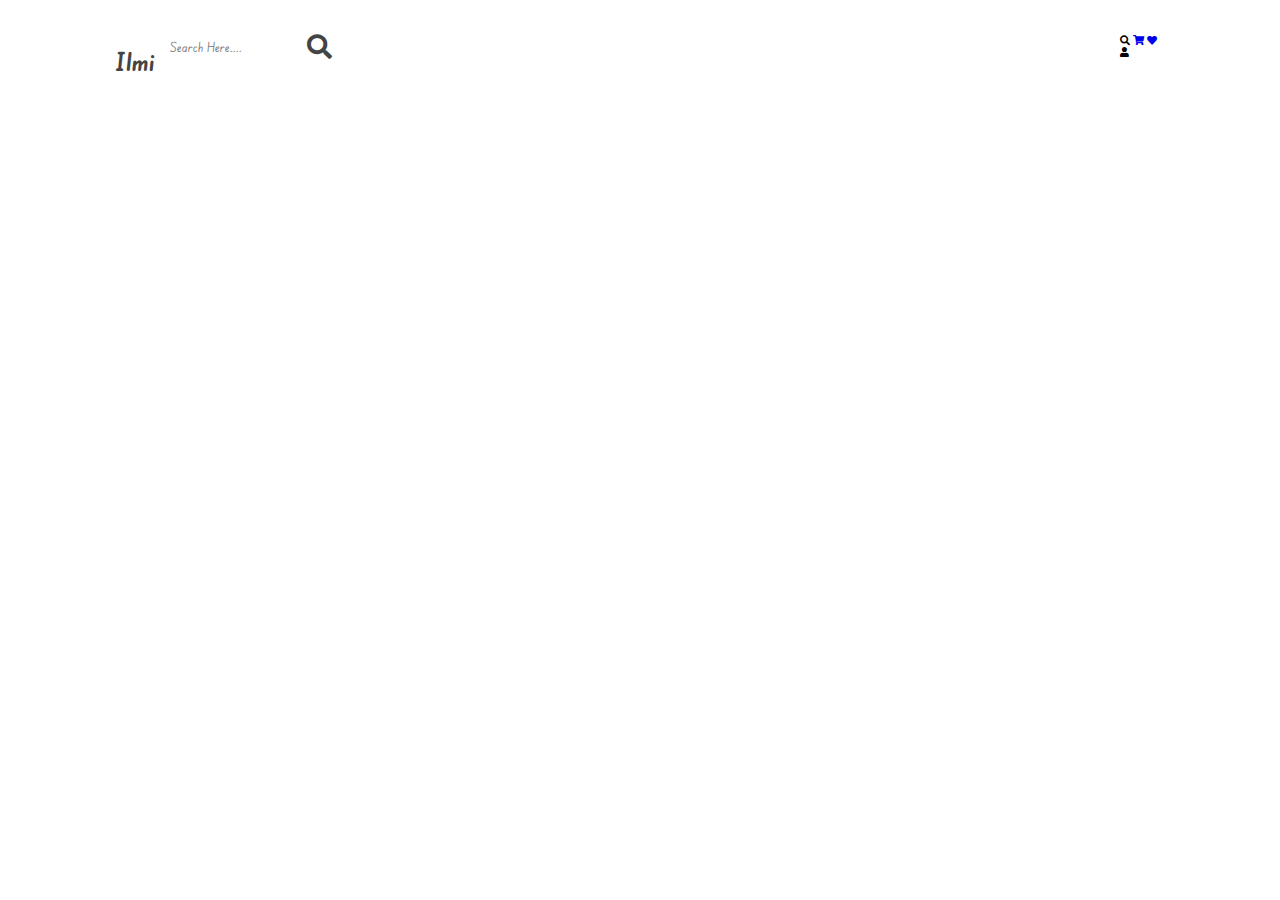
==== index.html @ b7558363 "bookstore" ====
<!DOCTYPE html>
<html lang="en">
<head>
    <meta charset="UTF-8">
    <meta name="viewport" content="width=device-width, initial-scale=1.0">
    <title>Document</title>
    <link href="http://cdnjs.cloudflare.com/ajax/libs/font-awesome/5.15.4/css/all.min.css" rel="stylesheet">
    <link rel="stylesheet" href="style.css">
</head>
<body>
<!--header section starts -->
<header class="header">

<div class="header-1">
    <a href="#" class="logo"><i class="fas fa-book>" ></i> Ilmi</a>
    <form action="" class="search-form">
        <input type="search" name="" placeholder="search here...." id="search-box">
        <label for="search-box" class="fas fa-search"></label>
    </form>
    <div class="icons">
        <div id="search-btn" class="fas fa-search"></div>
        <a href="#" class="fas fa-shopping-cart"></a>
        <a href="#" class="fas fa-heart"></a>
        <div id="login-btn" class="fas fa-user"></div>
    </div>
</div>




</header>













<script src="book.js"></script>
</body>
</html>
---- style.css ----
@font-face {
    font-family: pop;
    src: url(fonts/EduSABeginner-VariableFont_wght.ttf);
}
:root{
    --green:#27ae60;
    --dark-color:#219150;
    --black:#444;
    --light-color:#666;
    --border:.1rem solid rgba(0,0,0,.1);
    --border-hover:.1rem solid var(--black);
    --box-shadow:0 .5rem 1rem rgba(0,0,0,.1);
}
*{
    font-family:'pop', sans-serif;
    margin: 0;
    padding: 0;
    box-sizing: border-box;
    outline: none;
    border: none;
    text-decoration: none;
    text-transform: capitalize;
    transition: all .2s linear;
    transition: width none;
}
html{
    font-size: 62.5%;
    overflow-x: hidden;
    scroll-padding-top: 5rem;
    scroll-behavior: smooth;
}
html::-webkit-scrollbar{
    width: 1rem;
}

html::-webkit-scrollbar-track{
    background: transparent;
}
html::-webkit-scrollbar-thumb{
    background: var(--black);
}
.header .header-1 {
    background: #fff;
    padding: 1.5em 9%;
    display: flex;
    align-items: center;
    justify-content: space-between;
}
.header .header-1 .logo{
    font-size: 2.5rem;
    font-weight: bolder;
    color: var(--black);
}
.header .header-1 .logo i{
    color: var(--green);
}
.header .header-1 .search-form{
    width: 50rem;
    height: 5rem;
    bottom: var(--border);
    overflow: hidden;
    background: #fff;
    display: flex;
    align-items: center;
    border-radius: .5rem;
}
.header .header-1 .search-form{
    font-size: 1.6rem;
    padding: 0 1.2rem;
    height: 100%;
    width: 100%;
    text-transform: none;
    color: var(--black);
}
.header .header-1 .search-form label{
font-size: 2.5rem;
padding-right: 1.5rem;
color: var(--black);
}
.header .header-1 .search-form{
    color: var(--green);
}

.header .header-1 .icons{
    
}
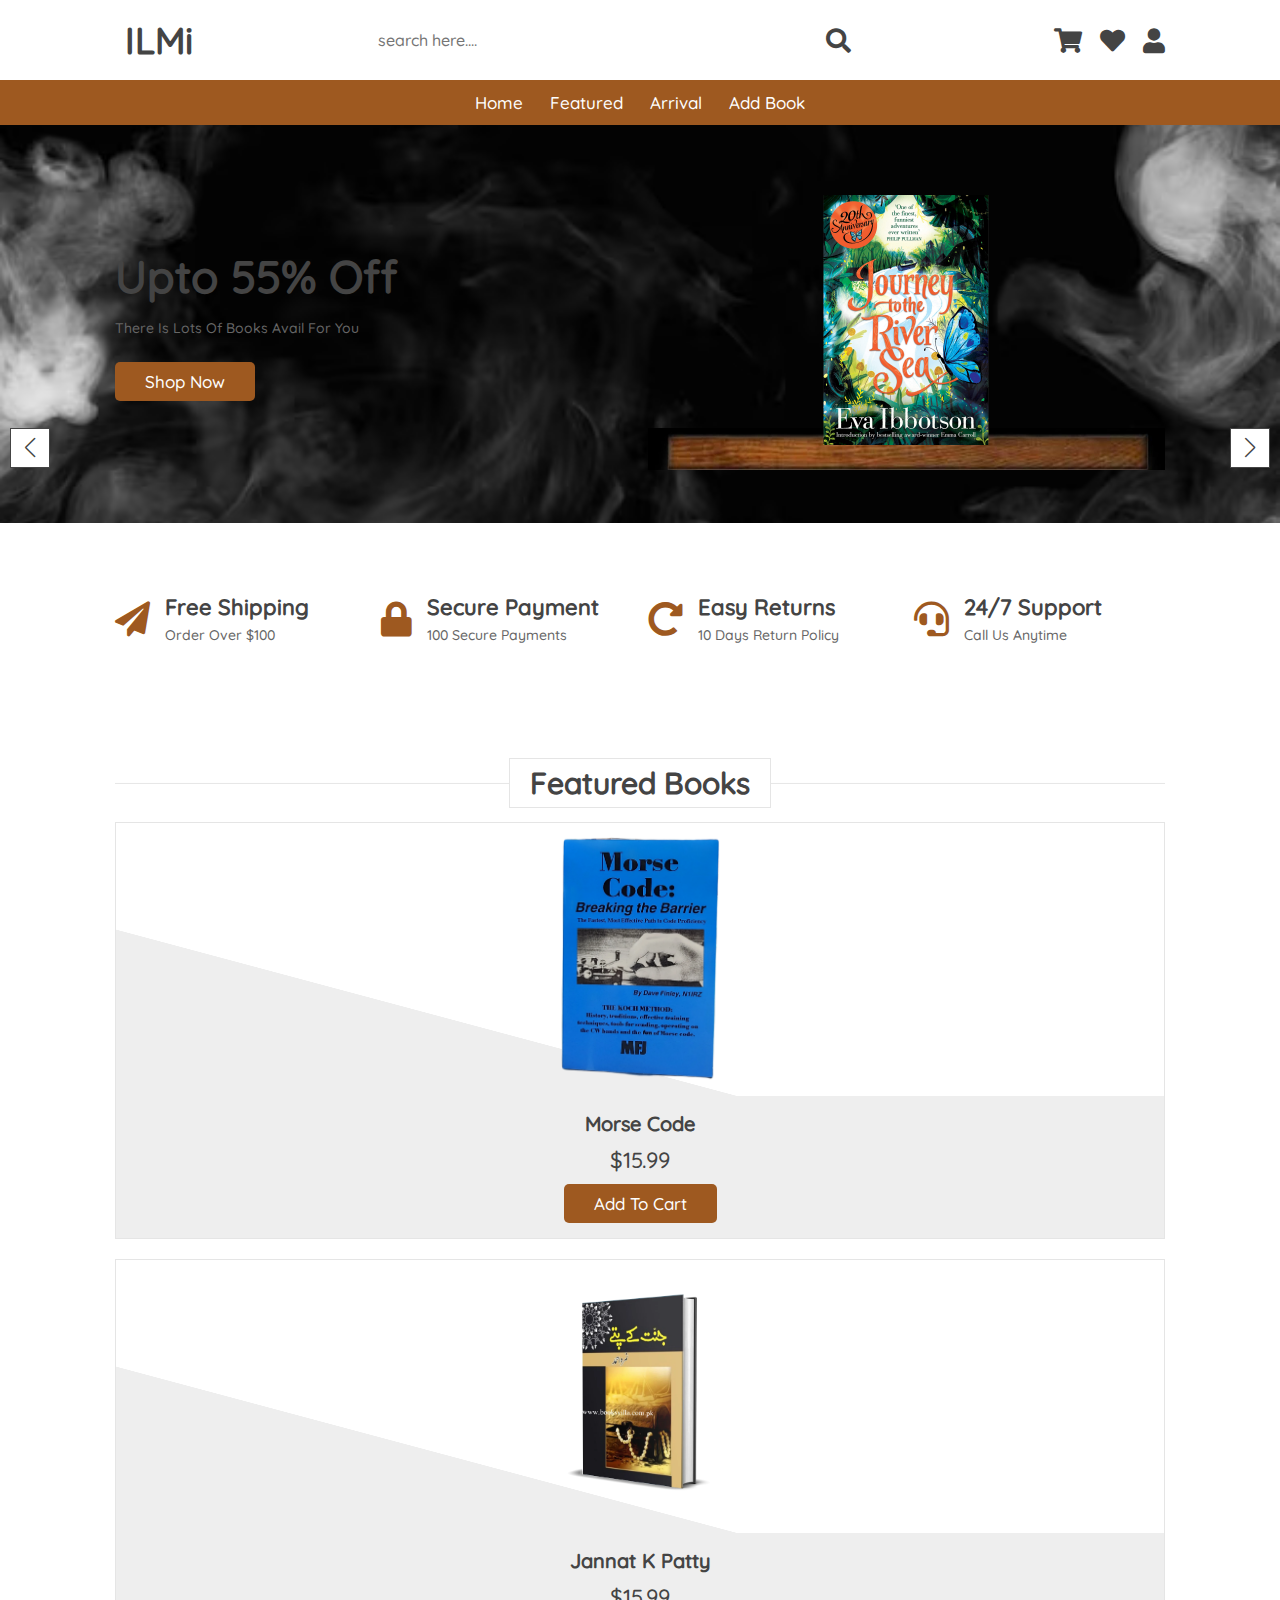
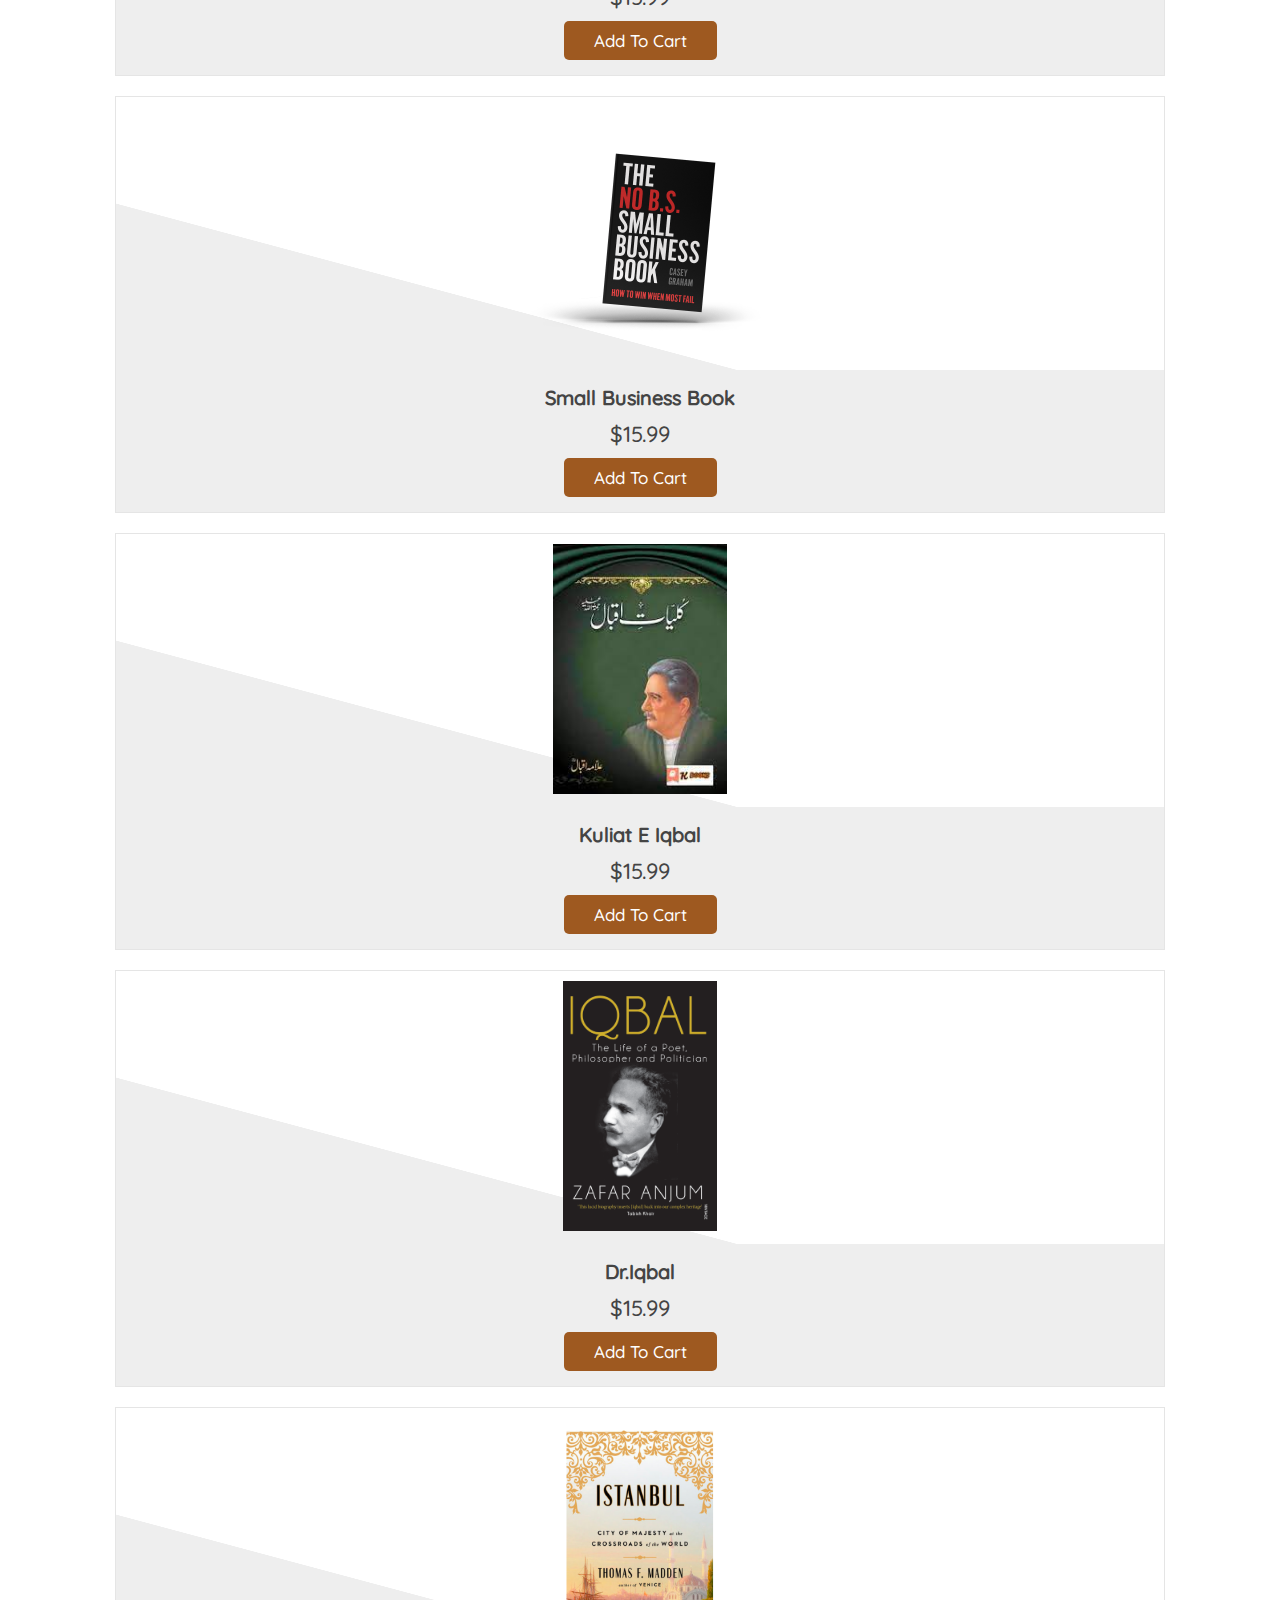
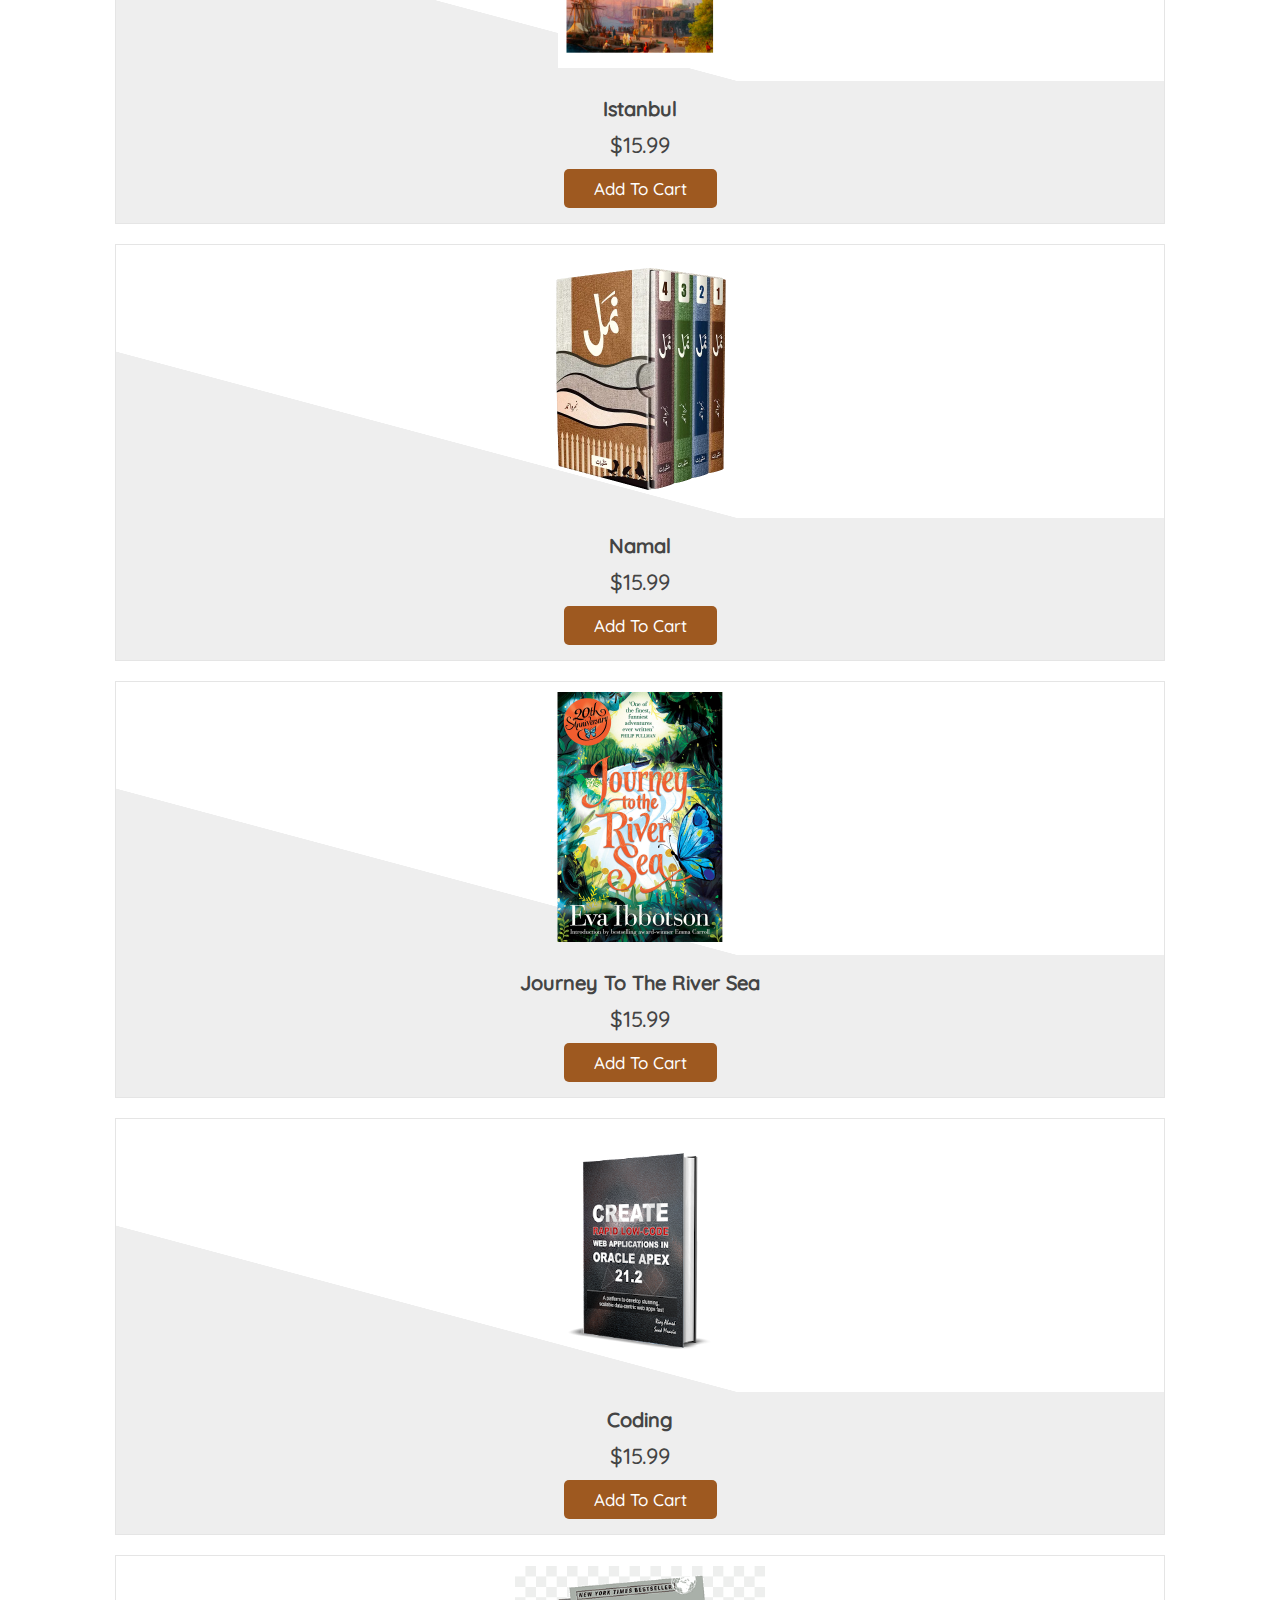
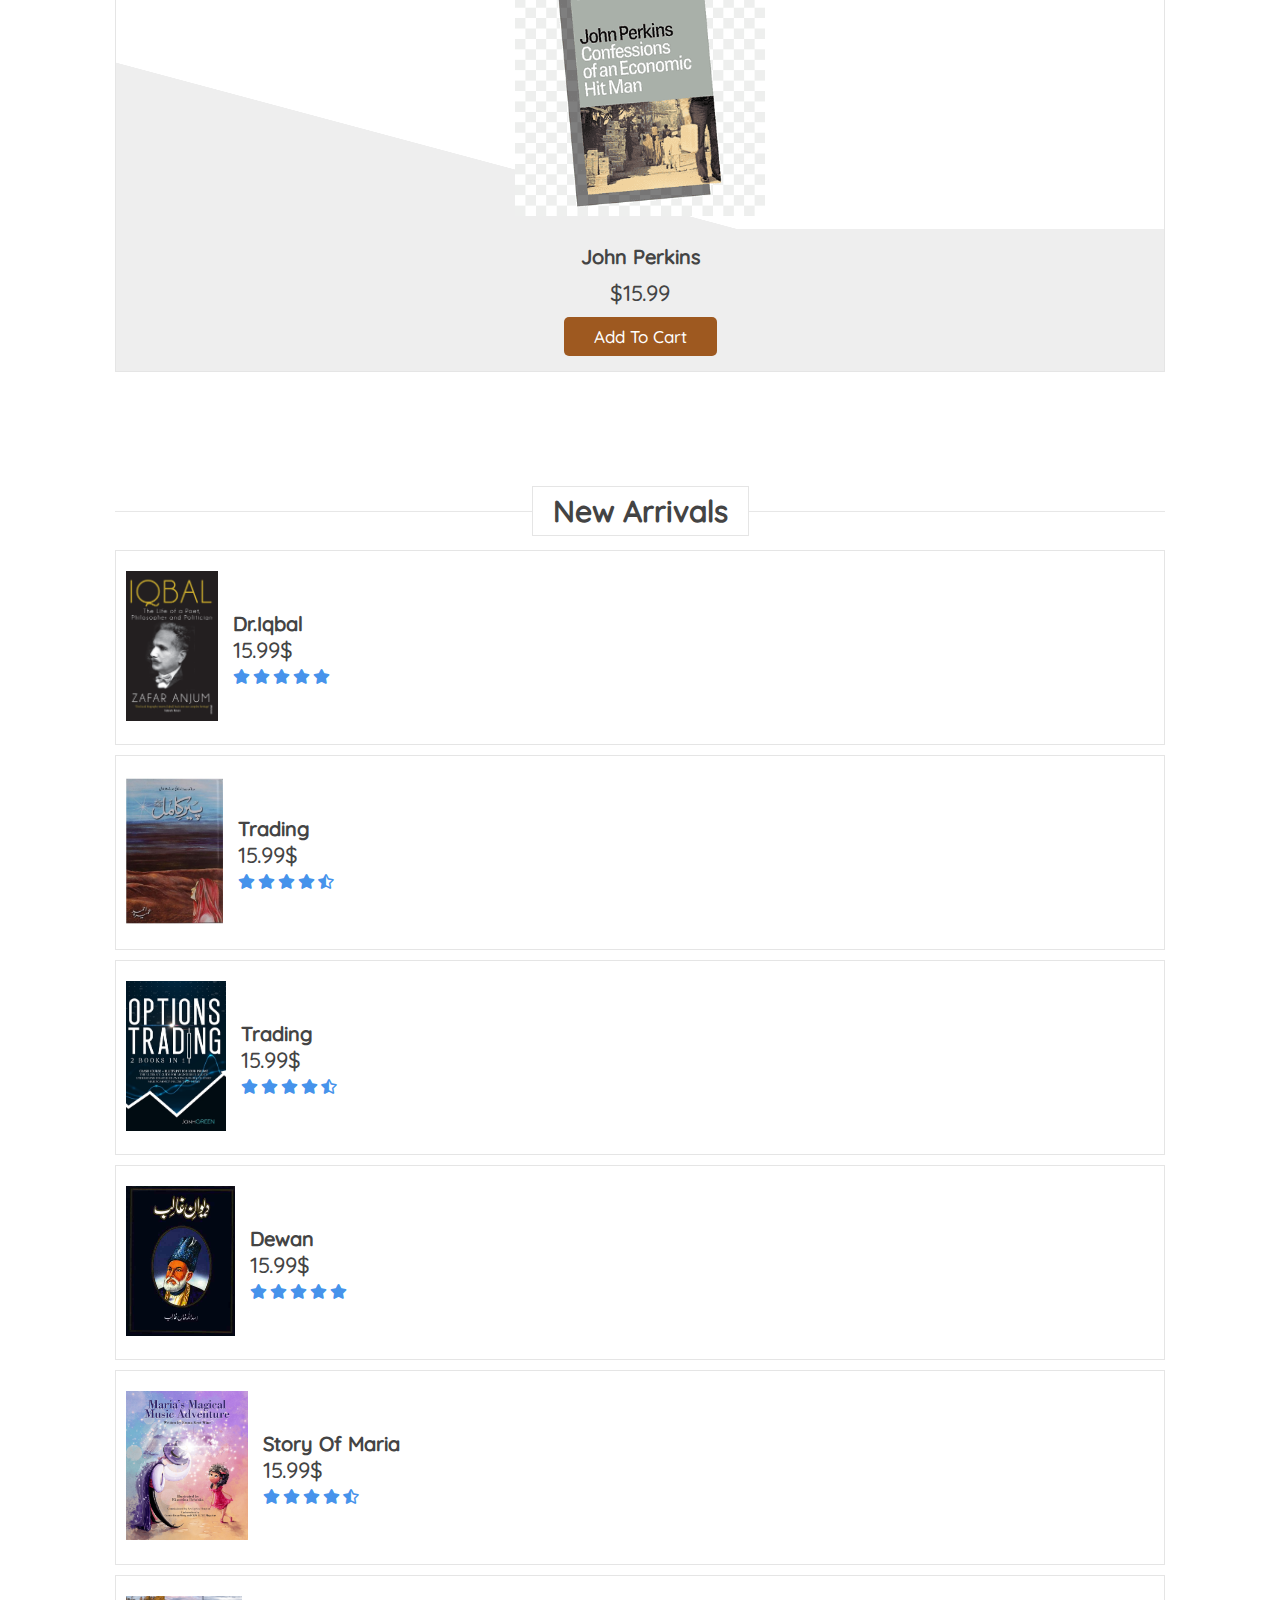
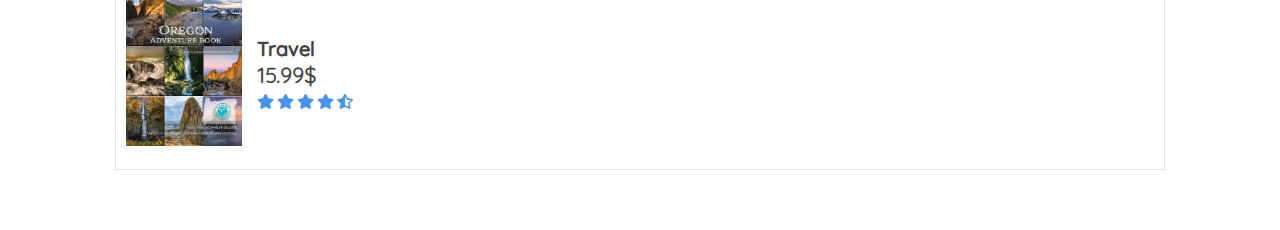
==== commit 89331d30: "responsive frontend" ====
--- a/index.html
+++ b/index.html
@@ -1,47 +1,392 @@
 <!DOCTYPE html>
 <html lang="en">
+
 <head>
     <meta charset="UTF-8">
+    <meta http-equiv="X-UA-Compatible" content="IE=edge">
     <meta name="viewport" content="width=device-width, initial-scale=1.0">
     <title>Document</title>
-    <link href="http://cdnjs.cloudflare.com/ajax/libs/font-awesome/5.15.4/css/all.min.css" rel="stylesheet">
+    <link rel="stylesheet" href="https://cdn.jsdelivr.net/npm/swiper@11/swiper-bundle.min.css" />
+    <link rel="stylesheet" href="https://cdnjs.cloudflare.com/ajax/libs/font-awesome/5.15.4/css/all.min.css">
     <link rel="stylesheet" href="style.css">
 </head>
+
 <body>
-<!--header section starts -->
-<header class="header">
-
-<div class="header-1">
-    <a href="#" class="logo"><i class="fas fa-book>" ></i> Ilmi</a>
-    <form action="" class="search-form">
-        <input type="search" name="" placeholder="search here...." id="search-box">
-        <label for="search-box" class="fas fa-search"></label>
-    </form>
-    <div class="icons">
-        <div id="search-btn" class="fas fa-search"></div>
-        <a href="#" class="fas fa-shopping-cart"></a>
-        <a href="#" class="fas fa-heart"></a>
-        <div id="login-btn" class="fas fa-user"></div>
+    <!--header section starts -->
+    <header class="header">
+
+        <div class="header-1">
+            <a href="#" class="logo" style="font-size: 37px;"><i class="fas fa-book>"></i> ILMi</a>
+            <form action="" class="search-form">
+                <input type="search" name="" placeholder="search here...." id="search-box">
+                <label for="search-box" class="fas fa-search"></label>
+            </form>
+            <div class="icons">
+                <div id="search-btn" class="fas fa-search"></div>
+                <a href="#" class="fas fa-shopping-cart"></a>
+                <a href="#" class="fas fa-heart"></a>
+                <div id="login-btn" class="fas fa-user"></div>
+            </div>
+        </div>
+        <div class="header-2">
+            <nav class="navbar">
+                <a href="#home">home</a>
+                <a href="#featured">featured</a>
+                <a href="#arrivals">arrival</a>
+                <a href="#addbook">add book</a>
+                <!-- <a href="#contact"></a> -->
+            </nav>
+        </div>
+    </header>
+    <nav class="bottom-navbar">
+        <a href="#home" class="fas fa-home"></a>
+        <a href="#featured" class="fas fa-list"></a>
+        <a href="#arrivals" class="fas fa-tags"></a>
+        <a href="#addbook" class="fas fa-book"></a>
+
+    </nav>
+    <!--login form-->
+    <div class="login-form-container">
+        <div id="close-login-btn" class="fas fa-times">
+        </div>
+        <form action="">
+            <h3>sign in</h3>
+            <span>email</span>
+            <input type="email" name="" placeholder="enter your email" class="box" id="">
+            <span>Password</span>
+            <input type="Password" name="" placeholder="enter your password" class="box" id="">
+            <div class="checkbox">
+                <input type="checkbox" name="" id="remember-me">
+                <label for="remember-me">remember-me</label>
+            </div>
+            <input type="submit" value="sign in" class="btn">
+            <p>forget password? <a href="#">click here..</a></p>
+            <p>don't have an account?<a href="#">create one</a></p>
+            <p></p>
+        </form>
     </div>
-</div>
-
-
-
-
-</header>
-
-
-
-
-
-
-
-
-
-
-
-
-
-<script src="book.js"></script>
+
+    <section class="home" id="home">
+        <div class="row">
+            <div class="content">
+                <h3>upto 55% off</h3>
+                <p>there is lots of books avail for you</p>
+                <a href="#" class="btn">shop now</a>
+            </div>
+            <div class="swiper books-slider">
+                <div class="swiper-wrapper">
+                    <a class="swiper-slide"> <img src="images/book8.png" alt=""></a>
+                    <a class="swiper-slide"><img src="images/book2.png" alt=""></a>
+                    <a class="swiper-slide"><img src="images/book3.png" alt=""></a>
+                    <a class="swiper-slide"><img src="images/book1.png" alt=""></a>
+                    <a class="swiper-slide"><img src="images/book4.png" alt=""></a>
+                    <a class="swiper-slide"><img src="images/book5.png" alt=""></a>
+                </div>
+            
+                <img src="images/pjj.jpg" class="stand" alt="">
+            </div>
+            </div>
+        
+    
+
+
+    </section>
+    <section class="icons-container">
+
+        <div class="icons">
+            <i class="fas fa-paper-plane"></i>
+            <div class="content">
+                <h3>free shipping</h3>
+                <p>order over $100</p>
+            </div>
+        </div>
+        <div class="icons">
+            <i class="fas fa-lock"></i>
+            <div class="content">
+                <h3>secure payment</h3>
+                <p>100 secure payments</p>
+            </div>
+        </div>
+        <div class="icons">
+            <i class="fas fa-redo-alt"></i>
+            <div class="content">
+                <h3>easy returns</h3>
+                <p>10 days return policy</p>
+            </div>
+        </div>
+        <div class="icons">
+            <i class="fas fa-headset"></i>
+            <div class="content">
+                <h3>24/7 support</h3>
+                <p>call us anytime</p>
+            </div>
+        </div>
+    </section>
+    <!--featured-->
+    <section class="featured" id="featured">
+        <h1 class="heading"><span>featured books</span></h1>
+        <div class="featured-slider">
+            <div class="wrapper">
+                <div class="swiper-slide box">
+                    <div class="icons">
+                        <a href="#" class="fas fa-search"></a>
+                        <a href="#" class="fas fa-heart"></a>
+                        <a href="#" class="fas fa-eye"></a>
+                    </div>
+                    <div class="image">
+                        <img src="images/book1.png" alt="">
+                    </div>
+                    <div class="content">
+                        <h3>morse code</h3>
+                        <div class="price">$15.99</div>
+                        <a href="#" class="btn">add to cart</a>
+                    </div>
+                </div>
+                <div class="swiper-slide box">
+                    <div class="icons">
+                        <a href="#" class="fas fa-search"></a>
+                        <a href="#" class="fas fa-heart"></a>
+                        <a href="#" class="fas fa-eye"></a>
+                    </div>
+                    <div class="image">
+                        <img src="images/book2.png" alt="">
+                    </div>
+                    <div class="content">
+                        <h3>Jannat k Patty</h3>
+                        <div class="price">$15.99</div>
+                        <a href="#" class="btn">add to cart</a>
+                    </div>
+                </div>
+                <div class="swiper-slide box">
+                    <div class="icons">
+                        <a href="#" class="fas fa-search"></a>
+                        <a href="#" class="fas fa-heart"></a>
+                        <a href="#" class="fas fa-eye"></a>
+                    </div>
+                    <div class="image">
+                        <img src="images/book3.png" alt="">
+                    </div>
+                    <div class="content">
+                        <h3>Small Business Book </h3>
+                        <div class="price">$15.99</div>
+                        <a href="#" class="btn">add to cart</a>
+                    </div>
+                </div>
+                <div class="swiper-slide box">
+                    <div class="icons">
+                        <a href="#" class="fas fa-search"></a>
+                        <a href="#" class="fas fa-heart"></a>
+                        <a href="#" class="fas fa-eye"></a>
+                    </div>
+                    <div class="image">
+                        <img src="images/book4.png" alt="">
+                    </div>
+                    <div class="content">
+                        <h3>Kuliat e Iqbal</h3>
+                        <div class="price">$15.99</div>
+                        <a href="#" class="btn">add to cart</a>
+                    </div>
+                </div>
+                <div class="swiper-slide box">
+                    <div class="icons">
+                        <a href="#" class="fas fa-search"></a>
+                        <a href="#" class="fas fa-heart"></a>
+                        <a href="#" class="fas fa-eye"></a>
+                    </div>
+                    <div class="image">
+                        <img src="images/book5.png" alt="">
+                    </div>
+                    <div class="content">
+                        <h3>Dr.Iqbal</h3>
+                        <div class="price">$15.99</div>
+                        <a href="#" class="btn">add to cart</a>
+                    </div>
+                </div>
+                <div class="swiper-slide box">
+                    <div class="icons">
+                        <a href="#" class="fas fa-search"></a>
+                        <a href="#" class="fas fa-heart"></a>
+                        <a href="#" class="fas fa-eye"></a>
+                    </div>
+                    <div class="image">
+                        <img src="images/book6.png" alt="">
+                    </div>
+                    <div class="content">
+                        <h3>Istanbul</h3>
+                        <div class="price">$15.99</div>
+                        <a href="#" class="btn">add to cart</a>
+                    </div>
+                </div>
+                <div class="swiper-slide box">
+                    <div class="icons">
+                        <a href="#" class="fas fa-search"></a>
+                        <a href="#" class="fas fa-heart"></a>
+                        <a href="#" class="fas fa-eye"></a>
+                    </div>
+                    <div class="image">
+                        <img src="images/book7.png" alt="">
+                    </div>
+                    <div class="content">
+                        <h3>namal</h3>
+                        <div class="price">$15.99</div>
+                        <a href="#" class="btn">add to cart</a>
+                    </div>
+                </div>
+                <div class="swiper-slide box">
+                    <div class="icons">
+                        <a href="#" class="fas fa-search"></a>
+                        <a href="#" class="fas fa-heart"></a>
+                        <a href="#" class="fas fa-eye"></a>
+                    </div>
+                    <div class="image">
+                        <img src="images/book8.png" alt="">
+                    </div>
+                    <div class="content">
+                        <h3>journey to the river sea</h3>
+                        <div class="price">$15.99</div>
+                        <a href="#" class="btn">add to cart</a>
+                    </div>
+                </div>
+                <div class="swiper-slide box">
+                    <div class="icons">
+                        <a href="#" class="fas fa-search"></a>
+                        <a href="#" class="fas fa-heart"></a>
+                        <a href="#" class="fas fa-eye"></a>
+                    </div>
+                    <div class="image">
+                        <img src="images/book9.png" alt="">
+                    </div>
+                    <div class="content">
+                        <h3>coding</h3>
+                        <div class="price">$15.99</div>
+                        <a href="#" class="btn">add to cart</a>
+                    </div>
+                </div>
+                <div class="swiper-slide box">
+                    <div class="icons">
+                        <a href="#" class="fas fa-search"></a>
+                        <a href="#" class="fas fa-heart"></a>
+                        <a href="#" class="fas fa-eye"></a>
+                    </div>
+                    <div class="image">
+                        <img src="images/book10.png" alt="">
+                    </div>
+                    <div class="content">
+                        <h3>john perkins</h3>
+                        <div class="price">$15.99</div>
+                        <a href="#" class="btn">add to cart</a>
+                    </div>
+                </div>
+                <div class="swiper-button-next"></div>
+                <div class="swiper-button-prev"></div>
+            </div>
+        </div>
+    </section>
+    <!--arrivals-->
+    <section class="arrivals" id="arrivals">
+        <h1 class="heading"><span>new arrivals</span></h1>
+        <div class="arrivals-slider">
+            <div class="wraper">
+                <a href="#" class="swiper-slide box">
+                    <div class="image">
+                        <img src="images/book5.png" alt="">
+                    </div>
+                    <div class="content">
+                        <h3>Dr.Iqbal</h3>
+                        <div class="price">15.99$</div>
+                        <div class="stars">
+                            <i class="fas fa-star"></i>
+                            <i class="fas fa-star"></i>
+                            <i class="fas fa-star"></i>
+                            <i class="fas fa-star"></i>
+                            <i class="fas fa-star"></i>
+                        </div>
+                    </div>
+                </a>
+                <a href="#" class="swiper-slide box">
+                    <div class="image">
+                        <img src="images/9789690018861-313x487-1.jpg" alt="">
+                    </div>
+                    <div class="content">
+                        <h3>trading</h3>
+                        <div class="price">15.99$</div>
+                        <div class="stars">
+                            <i class="fas fa-star"></i>
+                            <i class="fas fa-star"></i>
+                            <i class="fas fa-star"></i>
+                            <i class="fas fa-star"></i>
+                            <i class="fas fa-star-half-alt"></i>
+                        </div>
+                    </div>
+                </a>
+                <a href="#" class="swiper-slide box">
+                    <div class="image">
+                        <img src="images/9798668221820.jpg" alt="">
+                    </div>
+                    <div class="content">
+                        <h3>trading</h3>
+                        <div class="price">15.99$</div>
+                        <div class="stars">
+                            <i class="fas fa-star"></i>
+                            <i class="fas fa-star"></i>
+                            <i class="fas fa-star"></i>
+                            <i class="fas fa-star"></i>
+                            <i class="fas fa-star-half-alt"></i>
+                        </div>
+                    </div>
+                </a>
+                <a href="#" class="swiper-slide box">
+                    <div class="image">
+                        <img src="images/dewan.jpg" alt="">
+                    </div>
+                    <div class="content">
+                        <h3>Dewan</h3>
+                        <div class="price">15.99$</div>
+                        <div class="stars">
+                            <i class="fas fa-star"></i>
+                            <i class="fas fa-star"></i>
+                            <i class="fas fa-star"></i>
+                            <i class="fas fa-star"></i>
+                            <i class="fas fa-star"></i>
+                        </div>
+                    </div>
+                </a>
+                <a href="#" class="swiper-slide box">
+                    <div class="image">
+                        <img src="images/Maria+cover.png" alt="">
+                    </div>
+                    <div class="content">
+                        <h3>story of maria</h3>
+                        <div class="price">15.99$</div>
+                        <div class="stars">
+                            <i class="fas fa-star"></i>
+                            <i class="fas fa-star"></i>
+                            <i class="fas fa-star"></i>
+                            <i class="fas fa-star"></i>
+                            <i class="fas fa-star-half-alt"></i>
+                        </div>
+                    </div>
+                </a>
+                <a href="#" class="swiper-slide box">
+                    <div class="image">
+                        <img src="images/OREGONAdventureBookCover (1).webp" alt="">
+                    </div>
+                    <div class="content">
+                        <h3>travel</h3>
+                        <div class="price">15.99$</div>
+                        <div class="stars">
+                            <i class="fas fa-star"></i>
+                            <i class="fas fa-star"></i>
+                            <i class="fas fa-star"></i>
+                            <i class="fas fa-star"></i>
+                            <i class="fas fa-star-half-alt"></i>
+                        </div>
+                    </div>
+                </a>
+            </div>
+        </div>
+    </section>
+    <script src="https://cdn.jsdelivr.net/npm/swiper@11/swiper-bundle.min.js"></script>
+    <script src="file.js"></script>
 </body>
 </html>--- a/style.css
+++ b/style.css
@@ -1,10 +1,10 @@
 @font-face {
     font-family: pop;
-    src: url(fonts/EduSABeginner-VariableFont_wght.ttf);
+    src: url(fonts/Quicksand-Medium.ttf);
 }
 :root{
-    --green:#27ae60;
-    --dark-color:#219150;
+    --green:#9e5920;
+    --dark-color:#5c2a09;
     --black:#444;
     --light-color:#666;
     --border:.1rem solid rgba(0,0,0,.1);
@@ -39,9 +39,48 @@
 html::-webkit-scrollbar-thumb{
     background: var(--black);
 }
+section{
+    padding: 5rem 9%;
+}
+.heading{
+    text-align: center;
+    margin-bottom: 2rem;
+    position: relative;
+}
+.heading::before{
+    content: '';
+    position: absolute;
+    top: 50%; left: 0;
+    transform: translateY(-50%);
+    width: 100%;
+    height:.01rem;
+    background: rgba(0,0,0,.1);
+    z-index: -1;
+}
+.heading span{
+    font-size: 3rem;
+    padding: .5rem 2rem;
+    color: var(--black);
+    background: #fff;
+    border: var(--border);
+}
+.btn{
+    margin-top: 1rem;
+    display: inline-block;
+    padding: .9rem 3rem;
+    border-radius: .5rem;
+    color: #fff;
+    background: var(--green);
+    font-size: 1.7rem;
+    cursor: pointer;
+    font-weight: 500;
+}
+.btn:hover{
+    background:var(--dark-color);
+}
 .header .header-1 {
     background: #fff;
-    padding: 1.5em 9%;
+    padding: 1.5rem 9%;
     display: flex;
     align-items: center;
     justify-content: space-between;
@@ -64,9 +103,9 @@
     align-items: center;
     border-radius: .5rem;
 }
-.header .header-1 .search-form{
+.header .header-1 .search-form input{
     font-size: 1.6rem;
-    padding: 0 1.2rem;
+    padding:0 1.2rem;
     height: 100%;
     width: 100%;
     text-transform: none;
@@ -76,41 +115,450 @@
 font-size: 2.5rem;
 padding-right: 1.5rem;
 color: var(--black);
-}
+cursor: pointer;
+}
+.header .header-1 .search-form label:hover{
+    color: var(--green);
+
+}
+
 .header .header-1 .search-form{
     color: var(--green);
 }
 
-.header .header-1 .icons{
-    
-}
-
-
-
-
-
-
-
-
-
-
-
-
-
-
-
-
-
-
-
-
-
-
-
-
-
-
-
-
-
-
+.header .header-1 .icons div,
+.header .header-1 .icons a{
+    font-size: 2.5rem;
+    margin-left: 1.5rem;
+    color: var(--black);
+    cursor: pointer;
+}
+.header .header-1 .icons div:hover,
+.header .header-1 .icons a:hover{
+   color: var(--green);
+} 
+#search-btn{
+    display: none;
+}
+.header .header-2{
+    background: var(--green);
+}
+.header .header-2 .navbar{
+    text-align: center;
+}
+.header .header-2 .navbar a{
+    color: #fff;
+    display: inline-block;
+    padding: 1.2rem;
+    font-size: 1.7rem;
+}
+.header .header-2 .navbar a:hover{
+    background: var(--dark-color);
+}
+.header .header-2.active{
+    position: fixed;
+    top: 0;left: 0; right: 0;
+    z-index: 1000; 
+}
+
+body{
+    height: 300rem;
+}
+.bottom-navbar{
+    text-align: center;
+    background: var(--green);
+    position: fixed;
+    bottom:0;left: 0;right: 0;
+    z-index: 1000;
+    display: none;
+}
+.bottom-navbar a{
+font-size: 2.5rem;
+padding: 2rem;
+color: #fff;
+}
+.bottom-navbar a:hover{
+    background: var(--dark-color);
+}
+
+.login-form-container{
+    display: flex;
+    align-items: center;
+    justify-content: center;
+    background: rgba(255,255,255,.9);
+    position: fixed;
+    top:0; right:-105%;
+    z-index: 10000;
+    height: 100%;
+    width: 100%;
+}
+.login-form-container.active {
+    right: 0;
+}
+ .login-form-container form{
+ background: #fff;
+ border:var(--border);
+ width:40rem;
+ padding:2rem;
+ box-shadow: var(--box-shadow);
+ border-radius:.5rem;
+ margin: 2rem;
+} 
+.login-form-container form h3{
+    font-size: 2.5rem;
+    text-transform: uppercase;
+    color: var(--black);
+    text-align: center; 
+}
+.login-form-container form span{
+    display: block;
+    font-size: 1.5rem;
+    padding-top: 1rem;
+}
+.login-form-container form .box{
+    width: 100%;
+    margin:.7rem 0;
+    font-size: 1.6rem;
+    border: var(--border);
+    border-radius: .5rem;
+    padding:1rem 1.2rem;
+    color: var(--black);
+    text-transform: none;
+
+}
+  .login-form-container form .checkbox{
+    display: flex;
+    align-items: center;
+    gap:.5rem;
+    padding:1rem 0;
+}
+.login-form-container form .checkbox label{
+    font-size: 1.5rem;
+    color: var(--light-color);
+    cursor: pointer;
+}   
+.login-form-container form .btn{
+    text-align: center;
+    width: 100%;
+    margin: 1.5rem 0;
+}
+ .login-form-container form p{
+    padding-top: .8rem;
+    color: var(--light-color);
+    font-size: 1.5rem;
+}
+.login-form-container form p a{
+    color: var(--green);
+    text-decoration: underline;
+} 
+.login-form-container #close-login-btn{
+    position: absolute;
+    top: 1.5rem;right: 2.5rem;
+    font-size: 5rem;
+    color: var(--black);
+    cursor: pointer;
+}
+ .home{
+    background: url(images/abstract-wallpaper-background-design-dark-design_53876-146674.avif) no-repeat;
+    background-size: cover;
+    background-position: center;
+} 
+.home .row{
+    display: flex;
+    align-items: center;
+    flex-wrap: wrap;
+    gap:1.5rem;
+}
+
+.home .row .content{
+flex:1 1 42rem;
+}
+.home .row .books-slider{
+    flex:1 1 42rem;
+    text-align: center;
+    margin-top: 2rem;
+    } 
+    .home .row .books-slider a img{
+        height: 25rem;
+    }
+    .home .row .books-slider a:hover img{
+        transform: scale(.9);
+    }
+    .home .row .books-slider .stand{
+        width: 100%;
+        margin-top: -2rem;
+    }
+    .home .row .content h3{
+        color: var(--black);
+        font-size: 4.5rem;
+    }
+    .home .row .content p{
+        color: var(--light-color);
+        font-size: 1.4rem;
+        line-height: 2;
+        padding: 1rem 0;
+    }
+.icons-container{
+    display: grid;
+    grid-template-columns: repeat(auto-fit, minmax(25rem, 1fr));
+    gap: 1.5rem;
+}
+.icons-container .icons{
+    display: flex;
+    align-items: center;
+    gap:1.5rem;
+    padding: 2rem 0;
+}
+.icons-container .icons i{
+    font-size: 3.5rem;
+    color: var(--green);
+}
+.icons-container .icons h3{
+    font-size: 2.2rem;
+    color: var(--black);
+    padding-bottom: .5rem;
+}
+.icons-container .icons p{
+    font-size: 1.4rem;
+    color: var(--light-color);
+}
+.featured .featured-slider .box{
+    margin: 2rem 0;
+    position: relative;
+    overflow: hidden;
+    border: var(--border);
+    text-align: center;
+}
+.featured .featured-slider .box:hover{
+    border: var(--border-hover);
+}
+.featured .featured-slider .box .image{
+    padding: 1rem;
+    background: linear-gradient(15deg, #eee 30%, #fff 30.1%);
+}
+.featured .featured-slider .box:hover .image{
+transform: translateY(6rem);
+}
+.featured .featured-slider .box .image img{
+    height: 25rem;
+}
+.featured .featured-slider .box .icons{
+    border-bottom: var(--border-hover);
+    position: absolute;
+    top: 0;left: 0;right: 0;
+    background: #fff;
+    z-index: 1;
+    transform: translateY(-100%);
+}
+.featured .featured-slider .box:hover .icons{
+    transform: translateY(0%);
+}
+.featured .featured-slider .box .icons a{
+    color: var(--black);
+    font-size: 2.2rem;
+    padding:1.3rem 1.5rem;
+}
+.featured .featured-slider .box .icons a:hover{
+    background: var(--green);
+    color: #fff;
+}
+.featured .featured-slider .box .content{
+    background: #eee;
+    padding: 1.5rem;
+}
+.featured .featured-slider .box .content h3{
+   font-size: 2rem;
+   color: var(--black);
+}
+.featured .featured-slider .box .content .price{
+    font-size: 2.2rem;
+   color: var(--black);
+   padding-top: 1rem;
+}
+.featured .featured-slider .box .content .price span{
+    font-size: 1.5rem;
+   color: var(--light-color);
+   text-decoration: line-through;
+}
+.swiper-button-next,
+.swiper-button-prev{
+    border: var(--border-hover);
+  height: 4rem;
+  width: 4rem;
+  color: var(--black);
+  background: #fff;
+}
+.swiper-button-next::after,
+.swiper-button-prev::after{
+    font-size: 2rem;
+}
+.swiper-button-next:hover,
+.swiper-button-prev:hover{
+    background: var(--black);
+    color: #fff;
+}
+/* .newsletter{
+    background: url();
+    background-size: cover;
+    background-position: center;
+    background-attachment: fixed;
+} */
+/* .newsletter form {
+    max-width:45rem;
+    margin-left: auto;
+    text-align: center;
+    padding: 5rem 0;
+}
+.newsletter form h3{
+    font-size: 2.2rem;
+    color: #fff;
+    padding-bottom: .7rem;
+    font-weight: normal;
+} */
+/* .newsletter form .box{
+    width: 100%;
+    margin: .7rem 0;
+    padding: 1rem 1.2rem;
+    font-size: 1.6rem;
+    color: var(--black);
+    border-radius: .5rem;
+    text-transform: none;
+} */
+/* .deal{
+    background: #f3f3f3;
+    display: flex;
+    align-items: center;
+    flex-wrap: wrap;
+    gap: 5rem;
+} */
+.arrivals .arrivals-slider .box{
+    display: flex;
+    align-items: center;
+    gap: 1.5rem;
+    padding: 2rem 1rem;
+    border: var(--border);
+    margin: 1rem 0;
+}
+.arrivals .arrivals-slider .box:hover{
+    border: var(--border-hover);
+}
+.arrivals .arrivals-slider .box .image img{
+    height: 15rem;
+}
+.arrivals .arrivals-slider .box .content h3{
+    font-size: 2rem;
+    color: var(--black);
+}
+.arrivals .arrivals-slider .box .content .price{
+    font-size: 2.2rem;
+    color: var(--black);
+    padding-bottom: .5rem;
+}
+.arrivals .arrivals-slider .box .content .price .span{
+    font-size: 1.5rem;
+    color: var(--light-color);
+    text-decoration: line-through;
+}
+.arrivals .arrivals-slider .box .content .stars i{
+font-size: 1.5rem;
+color:rgb(70, 147, 235);
+}
+.deal{
+    background: #f3f3f3;
+display: flex;
+align-items: center;
+flex-wrap: wrap;
+gap: 1.5rem;
+}
+.deal .content{
+    flex: 1 1 42rem;
+}
+.deal .image img{
+    width: 100%;
+}
+.deal .content h3{
+color: var(--dark-color);
+font-size: 2.5rem;
+padding-bottom: .5rem;
+}
+.deal .content h1{
+    color: var(--black);
+    font-size: 4rem;
+    }
+    .deal .content p{
+        padding: 1rem 0;
+        color: var(--black);
+        font-size: 1.4rem;
+        line-height: 2;
+        }
+/* media queries */
+@media (max-width:991px){
+    html{
+        font-size: 55%;
+       
+    }
+    .header .header-1{
+        padding: 2rem;
+    }
+    section{
+        padding: 3rem 2rem;
+    }
+}
+
+@media (max-width:768px){
+    html{
+        scroll-padding-top: 0;
+    }
+    body{
+        padding-bottom: 6rem;
+    }
+    .header .header-2{
+     display: none;
+       
+    }
+    .bottom-navbar{
+        display: block;
+    }
+    #search-btn{
+        display: inline-block;
+    }
+    .header .header-1{
+        box-shadow: var(--box-shadow);
+        position:relative ;
+    }
+    .header .header-1 .search-form{
+        position: absolute;
+        top:-115%;right:2rem;
+        width: 90%;
+        box-shadow: var(--box-shadow);
+    }
+    .header .header-1 .search-form.active{
+        top: 115%;
+    }
+    .home .row .content {
+        text-align: center;
+    }
+
+    .home .row .content h3{
+        font-size: 3.5rem;
+    }
+    /* .newsletter{
+        background-position: right;
+    }
+.newsletter form{
+    margin-left: 0;
+    max-width: 100%;
+} */
+}
+@media (max-width:450px){
+    html{
+        font-size: 50%;
+       
+    }
+}
+
+
+
+
+
+
